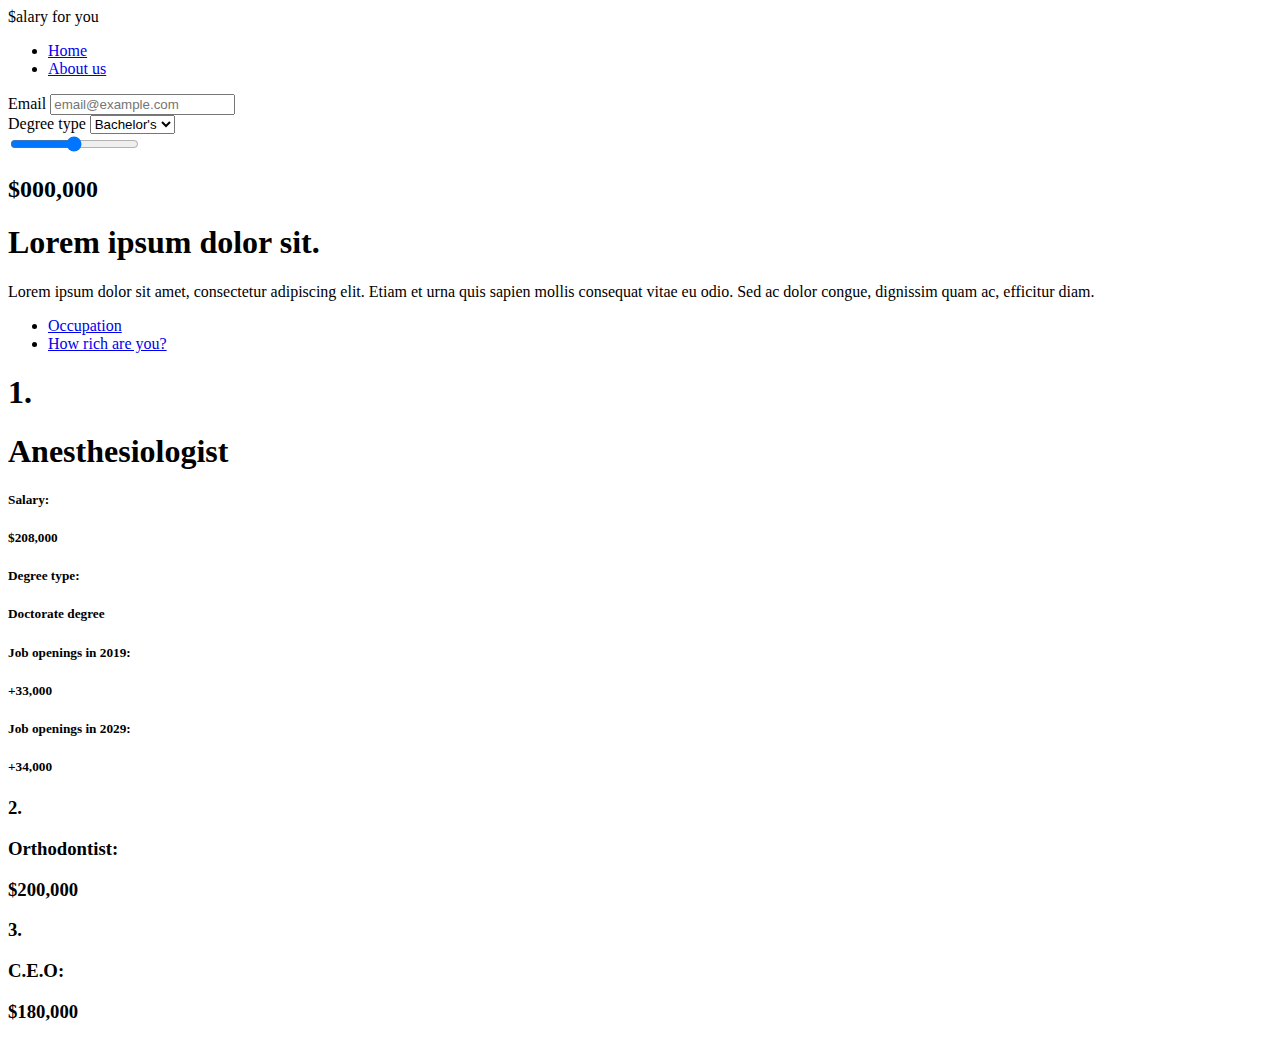
==== Web/index.html @ 0a67291a "Renamed about us page" ====
<!DOCTYPE html>
<html>
    <head>
        <title>Salary For You</title>
        <!-- Required meta tags -->
        <meta charset="utf-8">
        <meta name="viewport" content="width=device-width, initial-scale=1, shrink-to-fit=no">
        <!-- CSS -->
        <link rel="stylesheet" href="styles.css">
        <!-- Bootstrap -->
        <link rel="stylesheet" href="https://stackpath.bootstrapcdn.com/bootstrap/4.2.1/css/bootstrap.min.css" integrity="sha384-GJzZqFGwb1QTTN6wy59ffF1BuGJpLSa9DkKMp0DgiMDm4iYMj70gZWKYbI706tWS" crossorigin="anonymous">
        <!-- Font -->
        <link rel="preconnect" href="https://fonts.gstatic.com">
        <link href="https://fonts.googleapis.com/css2?family=Open+Sans&family=Roboto:wght@400;500;700&display=swap" rel="stylesheet">
    </head>
    <body>
        
        <!-- Navigation bar -->
        <nav class="navbar navbar-expand-lg navbar-custom">
            <div class="container">
                <a class="navbar-brand brand-title brand-styling">$alary for you</a>
                <div class="navbar-collapse collapse" id="navbar9">
                    <ul class="navbar-nav ml-auto">
                        <li class="nav-item">
                            <a class="nav-link active" href="#" >Home</a>
                        </li>
                        <li class="nav-item ">
                            <a class="nav-link not-active" href="about.html">About us</a>
                        </li>   
                    </ul>
                </div>
            </div>
        </nav>

        <!-- Landing section -->
        <section class="landing-section">
            <div class="container">
                <div class="input-data">
                    <form action="#">
                        <div class="form-group">
                            <label for="email">Email</label>
                            <input type="email" class="form-control" id="email" placeholder="email@example.com">    
                        </div>
                        <div class="form-group">
                            <label for="degree">Degree type</label>
                            <select class="form-control" id="degree">
                              <option>Bachelor's</option>
                              <option>No degree</option>
                              <option>Associate</option>
                              <option>Doctorate</option>
                            </select>
                          </div>
                          <div class="form-group">
                            <input type="range" min="1" max="100" value="50" class="slider" id="myRange">
                          </div>
                          <div>
                              <h2>$000,000</h2>
                          </div>
                    </form>
                </div>
                <div class="landing-info">
                    <h1>Lorem ipsum dolor sit.</h1>
                    <p>Lorem ipsum dolor sit amet, consectetur adipiscing elit. Etiam et urna quis sapien mollis consequat vitae eu odio. Sed ac dolor congue, dignissim quam ac, efficitur diam. </p>
                </div>
            </div>
        </section>

        <!-- Information section -->
        <section class="data-section">
            <div class="container">
                <ul class="nav nav-pills mb-3" id="pills-tab" role="tablist">
                    <li class="nav-item" role="presentation">
                      <a class="nav-link active" id="pills-occupation-tab" data-bs-toggle="pill" href="#pills-occupation" role="tab" aria-controls="pills-occupation" aria-selected="true">Occupation</a>
                    </li>
                    <li class="nav-item" role="presentation">
                      <a class="nav-link" id="pills-rich-tab" data-bs-toggle="pill" href="#pills-rich" role="tab" aria-controls="pills-rich" aria-selected="false">How rich are you?</a>
                    </li>
                  </ul>
                  <div class="tab-content" id="pills-tabContent">
                    <div class="tab-pane fade show active" id="pills-occupation" role="tabpanel" aria-labelledby="pills-occupation-tab">
                        <div id="flex-container">
                            <h1>1.</h1>
                            <div id="one-occupation-description">
                                <h1>Anesthesiologist</h1>
                                <div id="information-format">
                                    <h5>Salary: </h5>
                                    <h5 id="information-format-description">$208,000</h5>
                                </div>
                                <div id="information-format">
                                    <h5>Degree type: </h5>
                                    <h5 id="information-format-description">Doctorate degree</h5>
                                </div>
                                <div id="information-format">
                                    <h5>Job openings in 2019: </h5>
                                    <h5 id="information-format-description">+33,000</h5>
                                </div>
                                <div id="information-format">
                                    <h5>Job openings in 2029: </h5>
                                    <h5 id="information-format-description">+34,000</h5>
                                </div>
                            </div>
                        </div>
                        <div id="flex-container" class="information-top-padding">
                            <h3>2.</h3>
                            <h3 class="lower-num-padding">Orthodontist:</h3>
                            <h3 id="information-format-description">$200,000</h3>
                        </div>
                        <div id="flex-container" class="information-top-padding">
                            <h3>3.</h3>
                            <h3 class="lower-num-padding">C.E.O:</h3>
                            <h3 id="information-format-description">$180,000</h3>
                        </div>
                    </div>
                    <div class="tab-pane fade" id="pills-rich" role="tabpanel" aria-labelledby="pills-rich-tab">

                    </div>
                  </div>
            </div>
        </section>

        <!-- Footer -->
        <!-- <footer class="page-footer font-small">
            <div class="footer-copyright text-center py-3">© 2020 Copyright:
            <a href="#"> Salary for you</a>
            </div>
        </footer> -->

        <!-- Javascript -->
        <script src="https://code.jquery.com/jquery-3.2.1.min.js" integrity="sha384-xBuQ/xzmlsLoJpyjoggmTEz8OWUFM0/RC5BsqQBDX2v5cMvDHcMakNTNrHIW2I5f" crossorigin="anonymous"></script>
        <script src="https://cdnjs.cloudflare.com/ajax/libs/popper.js/1.11.0/umd/popper.min.js" integrity="sha384-b/U6ypiBEHpOf/4+1nzFpr53nxSS+GLCkfwBdFNTxtclqqenISfwAzpKaMNFNmj4" crossorigin="anonymous"></script>
        <script src="https://maxcdn.bootstrapcdn.com/bootstrap/4.0.0-beta/js/bootstrap.min.js" integrity="sha384-h0AbiXch4ZDo7tp9hKZ4TsHbi047NrKGLO3SEJAg45jXxnGIfYzk4Si90RDIqNm1" crossorigin="anonymous"></script>
        <script src="index.js"></script>
    </body>
</html>
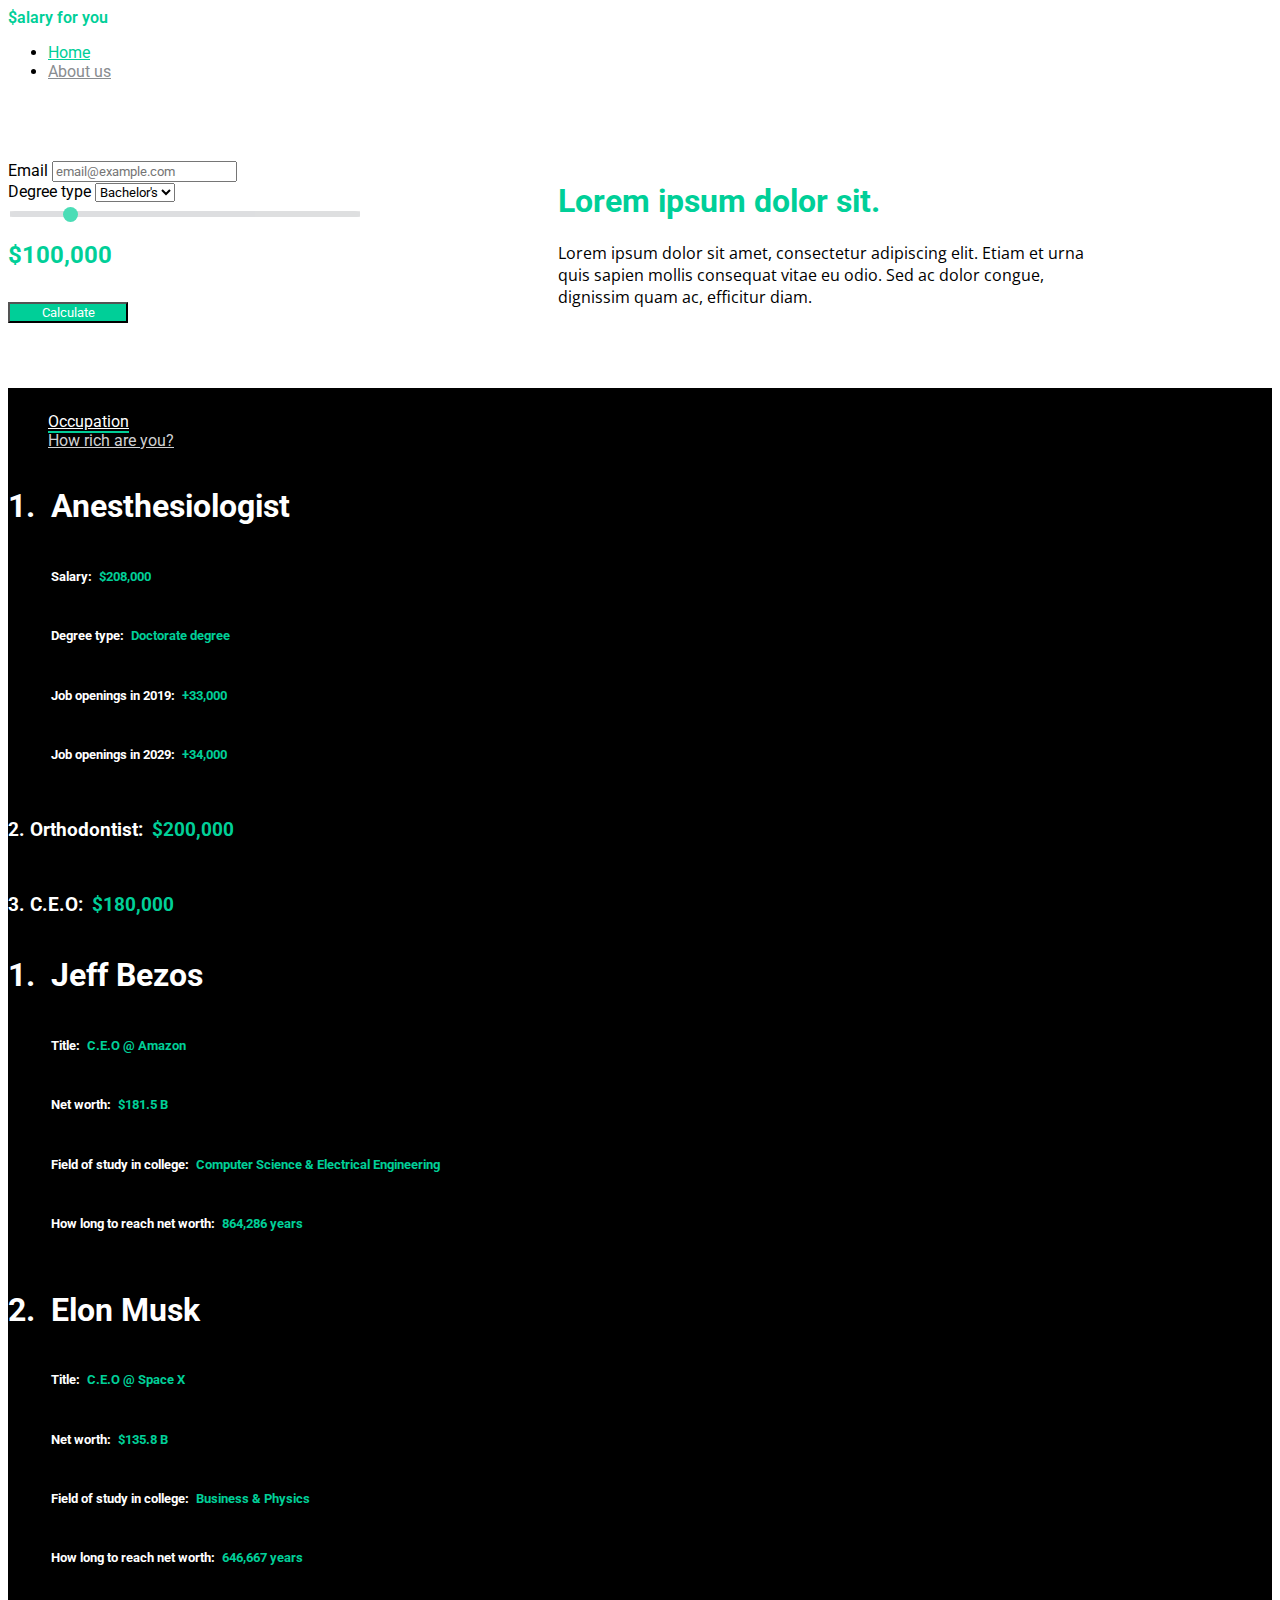
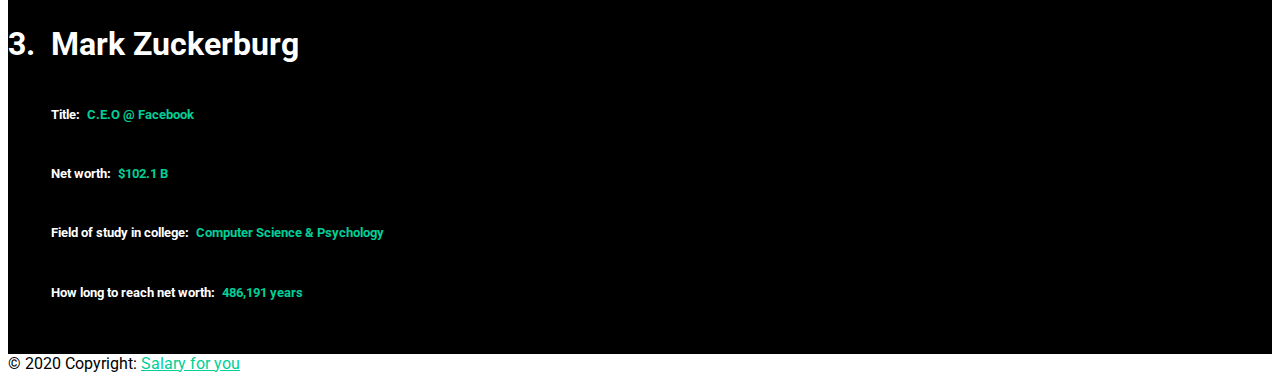
==== commit c9de6e93: "Added slider value with JS and about us page" ====
--- a/Web/index.html
+++ b/Web/index.html
@@ -51,11 +51,13 @@
                             </select>
                           </div>
                           <div class="form-group">
-                            <input type="range" min="1" max="100" value="50" class="slider" id="myRange">
+                            <input type="range" min="25000" step="5000" max="500000" value="100000" class="slider" id="salaryRange">
                           </div>
-                          <div>
-                              <h2>$000,000</h2>
+                          <div id="flex-container">
+                              <h2>$</h2>
+                              <h2 id="salaryValue">100,000</h2>
                           </div>
+                          <button type="submit" class="btn" id="submit-btn">Calculate</button>
                     </form>
                 </div>
                 <div class="landing-info">
@@ -77,6 +79,7 @@
                     </li>
                   </ul>
                   <div class="tab-content" id="pills-tabContent">
+                    <!-- Occupation tab -->
                     <div class="tab-pane fade show active" id="pills-occupation" role="tabpanel" aria-labelledby="pills-occupation-tab">
                         <div id="flex-container">
                             <h1>1.</h1>
@@ -111,19 +114,85 @@
                             <h3 id="information-format-description">$180,000</h3>
                         </div>
                     </div>
+                    <!-- How rich are you? tab -->
                     <div class="tab-pane fade" id="pills-rich" role="tabpanel" aria-labelledby="pills-rich-tab">
-
+                        <div id="flex-container">
+                            <h1>1.</h1>
+                            <div id="one-occupation-description">
+                                <h1>Jeff Bezos</h1>
+                                <div id="information-format">
+                                    <h5>Title: </h5>
+                                    <h5 id="information-format-description">C.E.O @ Amazon</h5>
+                                </div>
+                                <div id="information-format">
+                                    <h5>Net worth: </h5>
+                                    <h5 id="information-format-description">$181.5 B</h5>
+                                </div>
+                                <div id="information-format">
+                                    <h5>Field of study in college: </h5>
+                                    <h5 id="information-format-description">Computer Science & Electrical Engineering</h5>
+                                </div>
+                                <div id="information-format">
+                                    <h5>How long to reach net worth: </h5>
+                                    <h5 id="information-format-description">864,286 years</h5>
+                                </div>
+                            </div>
+                        </div>
+                        <div id="flex-container" class="information-top-padding">
+                            <h1>2.</h1>
+                            <div id="one-occupation-description">
+                                <h1>Elon Musk</h1>
+                                <div id="information-format">
+                                    <h5>Title: </h5>
+                                    <h5 id="information-format-description">C.E.O @ Space X</h5>
+                                </div>
+                                <div id="information-format">
+                                    <h5>Net worth: </h5>
+                                    <h5 id="information-format-description">$135.8 B</h5>
+                                </div>
+                                <div id="information-format">
+                                    <h5>Field of study in college: </h5>
+                                    <h5 id="information-format-description">Business & Physics</h5>
+                                </div>
+                                <div id="information-format">
+                                    <h5>How long to reach net worth: </h5>
+                                    <h5 id="information-format-description">646,667 years</h5>
+                                </div>
+                            </div>
+                        </div>
+                        <div id="flex-container" class="information-top-padding">
+                            <h1>3.</h1>
+                            <div id="one-occupation-description">
+                                <h1>Mark Zuckerburg</h1>
+                                <div id="information-format">
+                                    <h5>Title: </h5>
+                                    <h5 id="information-format-description">C.E.O @ Facebook</h5>
+                                </div>
+                                <div id="information-format">
+                                    <h5>Net worth: </h5>
+                                    <h5 id="information-format-description">$102.1 B</h5>
+                                </div>
+                                <div id="information-format">
+                                    <h5>Field of study in college: </h5>
+                                    <h5 id="information-format-description">Computer Science & Psychology</h5>
+                                </div>
+                                <div id="information-format">
+                                    <h5>How long to reach net worth: </h5>
+                                    <h5 id="information-format-description">486,191 years</h5>
+                                </div>
+                            </div>
+                        </div>
                     </div>
                   </div>
             </div>
         </section>
 
         <!-- Footer -->
-        <!-- <footer class="page-footer font-small">
+        <footer id="footer" class="page-footer font-small">
             <div class="footer-copyright text-center py-3">© 2020 Copyright:
             <a href="#"> Salary for you</a>
             </div>
-        </footer> -->
+        </footer>
 
         <!-- Javascript -->
         <script src="https://code.jquery.com/jquery-3.2.1.min.js" integrity="sha384-xBuQ/xzmlsLoJpyjoggmTEz8OWUFM0/RC5BsqQBDX2v5cMvDHcMakNTNrHIW2I5f" crossorigin="anonymous"></script>
--- a/Web/styles.css
+++ b/Web/styles.css
@@ -0,0 +1,229 @@
+/* 
+  Color palette:
+  Black
+  White
+  Primary green: #00CF98
+  Dark grey: #898D90
+  Light grey: #D0D1D3
+
+  Dimensions:
+  Max-width: 1100px
+*/  
+
+* {
+    font-family: 'Roboto', sans-serif;
+}
+
+html {
+    height: 100%;
+}
+
+
+/* Navigation bar */
+nav .container {
+    max-width: 1100px;
+}
+
+.navbar .brand-styling {
+    color: #00CF98 !important;
+    font-weight: 600;
+}
+
+.navbar .active {
+    color: #00CF98;
+}
+
+.navbar .not-active {
+    color: #898D90;
+}
+
+/* Home : index.html */
+.landing-section button {
+   margin-top: 1em;
+   background-color: #00CF98;
+   width: 120px;
+   color: white;
+}
+
+.landing-section .container {
+    margin-top: 5em;
+    max-width: 1100px;
+    display: flex;
+    flex-direction:row;
+}
+
+.landing-section .input-data {
+    width: 550px;
+}
+
+.landing-section .form-group {
+   width: 350px;
+}
+
+.landing-section .landing-info {
+    width: 550px;
+}
+
+.landing-section h1 {
+    color: #00CF98;
+    font-weight: 700;
+}
+
+.landing-section p {
+    font-family: 'Open Sans', sans-serif;
+}
+
+.landing-section .form-control:focus {
+    border-color: #00CF98;
+    box-shadow: 0px 1px 1px rgba(0, 0, 0, 0.075) inset, 0px 0px 8px rgba(0, 207, 152, 0.25);
+}
+
+.slider {
+    -webkit-appearance: none;
+    width: 100%;
+    height: 6px;
+    background: #D0D1D3;
+    outline: none;
+    opacity: 0.7;
+    border-radius: 5%;
+    -webkit-transition: .2s;
+    transition: opacity .2s;
+  }
+  
+  .slider:hover {
+    opacity: 1;
+  }
+  
+  .slider::-webkit-slider-thumb {
+    -webkit-appearance: none;
+    appearance: none;
+    width: 15px;
+    height: 15px;
+    border-radius: 50%;
+    background: #00CF98;
+    cursor: pointer;
+  }
+  
+  .slider::-moz-range-thumb {
+    width: 25px;
+    height: 25px;
+    background: #00CF98;
+    cursor: pointer;
+  }
+
+  .landing-section h2 {
+      color:  #00CF98;
+  }
+
+  .data-section {
+      background-color: black;
+      margin-top: 4em;
+  }
+
+  .data-section .container {
+      padding-top: 0.5em;
+      padding-bottom: 2em;
+  }
+
+  .data-section .nav-item .active {
+        border-radius: 0%;
+        border-bottom: 2px solid #00CF98;
+        color: white !important;
+  }
+
+  .data-section h1 {
+      color: white;
+      font-weight: 700;
+  }
+
+  #pills-occupation-tab {
+    background-color: transparent;
+    color: #D0D1D3;
+  }
+
+  #pills-rich-tab {
+      background-color: transparent;
+      color: #D0D1D3;
+  }
+
+  #flex-container {
+      display: flex;
+  }
+
+  #one-occupation-description {
+      padding-left: 1em;
+  }
+
+  #information-format {
+      color: white;
+      display: flex;
+  }
+  
+  #information-format-description {
+      padding-left: 0.5em;
+      color:  #00CF98;
+  }
+
+  .data-section .lower-num-padding {
+      padding-left: 0.25em;
+  }
+
+  .data-section .information-top-padding {
+      padding-top: 1em;
+      color: white;
+  }
+
+/* How it works : works.html */
+.about-us-header .container {
+    max-width: 800px;
+    display: flex;
+    flex-direction: column;
+    text-align: center;
+    padding-top: 3em;
+}
+
+.about-us-header h1 {
+    color: #00CF98;
+    font-weight: 700;
+}
+
+.about-us-description {
+    background-color: black;
+    margin-top: 3em;
+}
+
+.about-us-description .container {
+    padding-top: 3em;
+    padding-bottom: 3em;
+    max-width: 1100px;
+    color: white;
+    display: flex;
+    justify-content: space-evenly;
+}
+
+#person-container {
+    display: flex;
+    flex-direction: column;
+    align-items: center;
+}
+
+#person-container img{
+    height: 100px;
+    width: 100px;
+    border-radius: 50%;
+    object-fit: cover;
+}
+
+#person-container h5{
+    padding-top: 0.5em;
+}
+
+
+/* Footer */
+footer {
+    margin-bottom: 0.25em;
+}
+
+.page-footer a {
+    color: #00CF98;
+}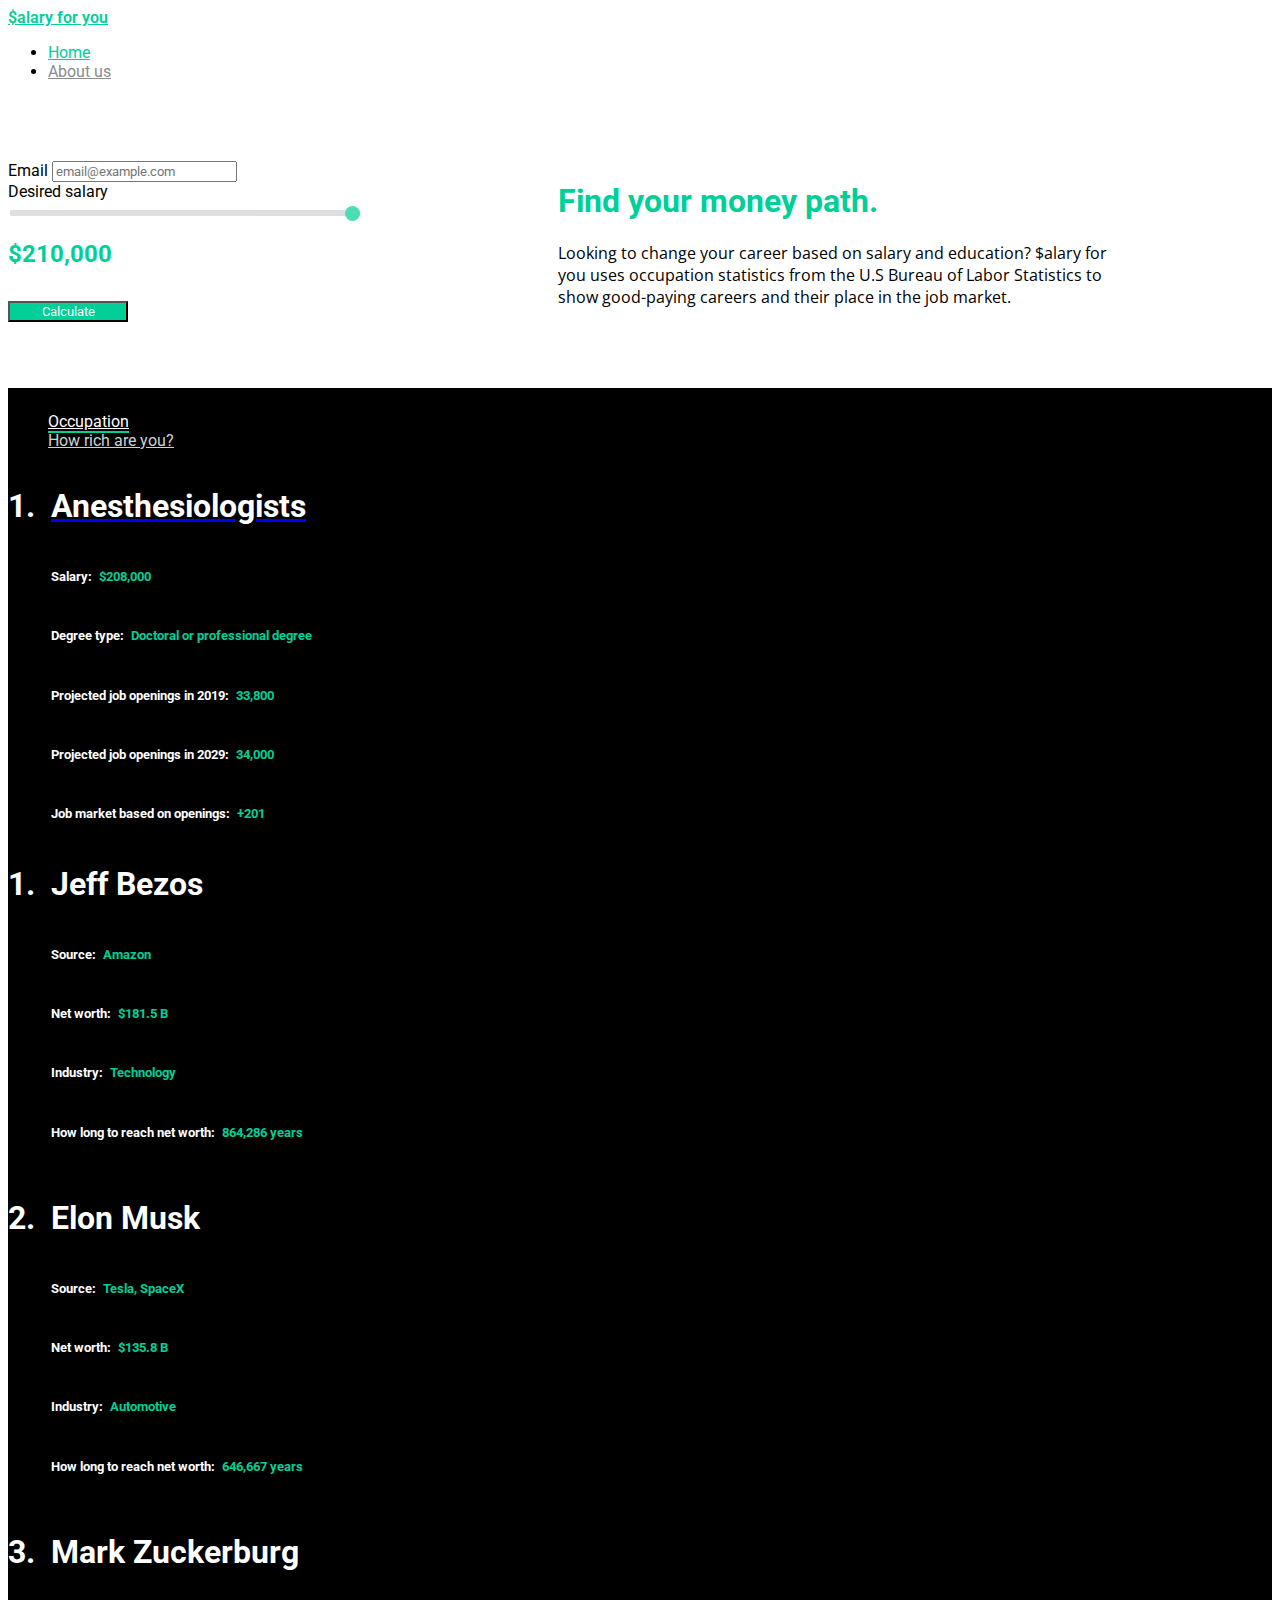
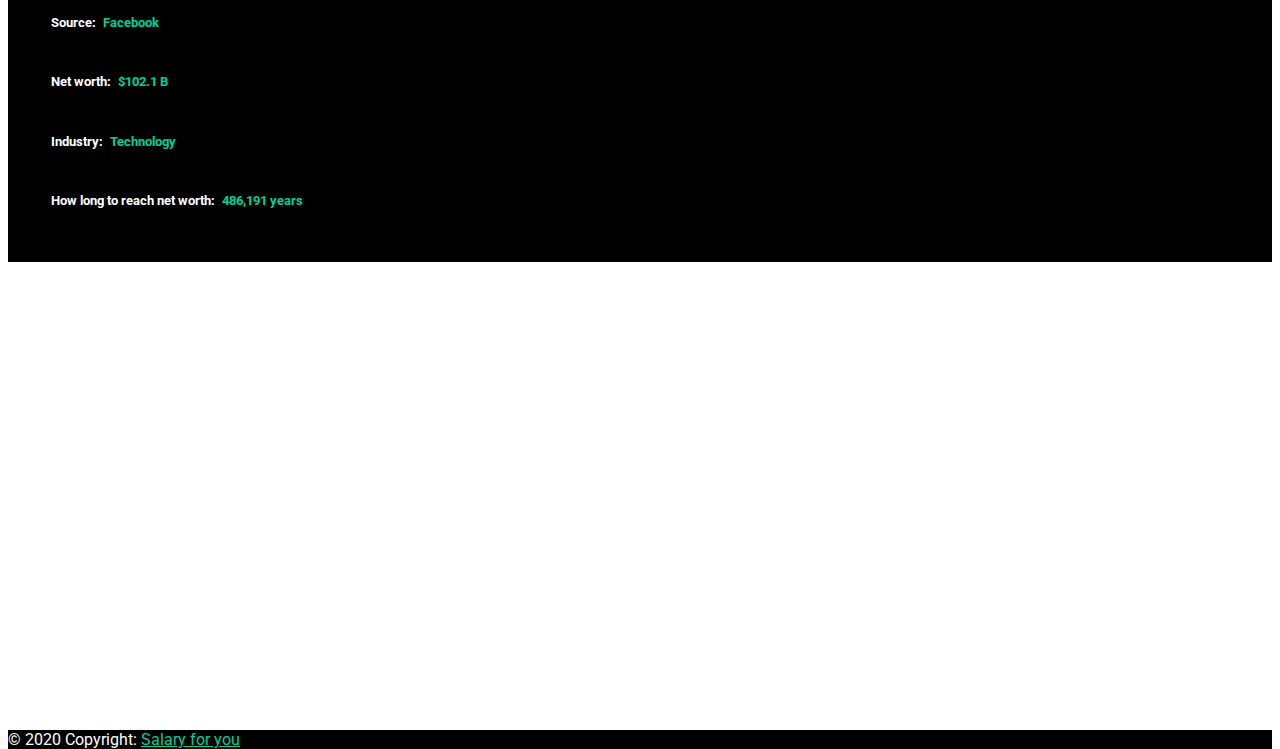
==== commit 36d82ae2: "Added charts, images, dynamic data" ====
--- a/Web/index.html
+++ b/Web/index.html
@@ -18,7 +18,7 @@
         <!-- Navigation bar -->
         <nav class="navbar navbar-expand-lg navbar-custom">
             <div class="container">
-                <a class="navbar-brand brand-title brand-styling">$alary for you</a>
+                <a class="navbar-brand brand-title brand-styling" href="index.html">$alary for you</a>
                 <div class="navbar-collapse collapse" id="navbar9">
                     <ul class="navbar-nav ml-auto">
                         <li class="nav-item">
@@ -39,30 +39,22 @@
                     <form action="#">
                         <div class="form-group">
                             <label for="email">Email</label>
-                            <input type="email" class="form-control" id="email" placeholder="email@example.com">    
+                            <input type="email" class="form-control" id="email" placeholder="email@example.com" required>    
                         </div>
-                        <div class="form-group">
-                            <label for="degree">Degree type</label>
-                            <select class="form-control" id="degree">
-                              <option>Bachelor's</option>
-                              <option>No degree</option>
-                              <option>Associate</option>
-                              <option>Doctorate</option>
-                            </select>
-                          </div>
                           <div class="form-group">
-                            <input type="range" min="25000" step="5000" max="500000" value="100000" class="slider" id="salaryRange">
+                            <label for="salaryRange">Desired salary</label>
+                            <input type="range" min="20000" step="1000" max="210000" value="210000" class="slider" id="salaryRange">
                           </div>
                           <div id="flex-container">
                               <h2>$</h2>
-                              <h2 id="salaryValue">100,000</h2>
+                              <h2 id="salaryValue">210,000</h2>
                           </div>
                           <button type="submit" class="btn" id="submit-btn">Calculate</button>
                     </form>
                 </div>
                 <div class="landing-info">
-                    <h1>Lorem ipsum dolor sit.</h1>
-                    <p>Lorem ipsum dolor sit amet, consectetur adipiscing elit. Etiam et urna quis sapien mollis consequat vitae eu odio. Sed ac dolor congue, dignissim quam ac, efficitur diam. </p>
+                    <h1>Find your money path.</h1>
+                    <p>Looking to change your career based on salary and education? $alary for you uses occupation statistics from the U.S Bureau of Labor Statistics to show good-paying careers and their place in the job market.</p>
                 </div>
             </div>
         </section>
@@ -79,41 +71,37 @@
                     </li>
                   </ul>
                   <div class="tab-content" id="pills-tabContent">
+
                     <!-- Occupation tab -->
                     <div class="tab-pane fade show active" id="pills-occupation" role="tabpanel" aria-labelledby="pills-occupation-tab">
                         <div id="flex-container">
                             <h1>1.</h1>
                             <div id="one-occupation-description">
-                                <h1>Anesthesiologist</h1>
+                                <a href="https://www.onetonline.org/link/summary/29-1211.00" title="Learn more" target="_blank"><h1>Anesthesiologists</h1></a>
                                 <div id="information-format">
                                     <h5>Salary: </h5>
                                     <h5 id="information-format-description">$208,000</h5>
                                 </div>
                                 <div id="information-format">
                                     <h5>Degree type: </h5>
-                                    <h5 id="information-format-description">Doctorate degree</h5>
+                                    <h5 id="information-format-description">Doctoral or professional degree</h5>
                                 </div>
                                 <div id="information-format">
-                                    <h5>Job openings in 2019: </h5>
-                                    <h5 id="information-format-description">+33,000</h5>
+                                    <h5>Projected job openings in 2019: </h5>
+                                    <h5 id="information-format-description">33,800</h5>
                                 </div>
                                 <div id="information-format">
-                                    <h5>Job openings in 2029: </h5>
-                                    <h5 id="information-format-description">+34,000</h5>
+                                    <h5>Projected job openings in 2029: </h5>
+                                    <h5 id="information-format-description">34,000</h5>
+                                </div>
+                                <div id="information-format">
+                                    <h5>Job market based on openings: </h5>
+                                    <h5 id="information-format-description">+201</h5>
                                 </div>
                             </div>
                         </div>
-                        <div id="flex-container" class="information-top-padding">
-                            <h3>2.</h3>
-                            <h3 class="lower-num-padding">Orthodontist:</h3>
-                            <h3 id="information-format-description">$200,000</h3>
-                        </div>
-                        <div id="flex-container" class="information-top-padding">
-                            <h3>3.</h3>
-                            <h3 class="lower-num-padding">C.E.O:</h3>
-                            <h3 id="information-format-description">$180,000</h3>
-                        </div>
                     </div>
+
                     <!-- How rich are you? tab -->
                     <div class="tab-pane fade" id="pills-rich" role="tabpanel" aria-labelledby="pills-rich-tab">
                         <div id="flex-container">
@@ -121,16 +109,16 @@
                             <div id="one-occupation-description">
                                 <h1>Jeff Bezos</h1>
                                 <div id="information-format">
-                                    <h5>Title: </h5>
-                                    <h5 id="information-format-description">C.E.O @ Amazon</h5>
+                                    <h5>Source: </h5>
+                                    <h5 id="information-format-description">Amazon</h5>
                                 </div>
                                 <div id="information-format">
                                     <h5>Net worth: </h5>
                                     <h5 id="information-format-description">$181.5 B</h5>
                                 </div>
                                 <div id="information-format">
-                                    <h5>Field of study in college: </h5>
-                                    <h5 id="information-format-description">Computer Science & Electrical Engineering</h5>
+                                    <h5>Industry: </h5>
+                                    <h5 id="information-format-description">Technology</h5>
                                 </div>
                                 <div id="information-format">
                                     <h5>How long to reach net worth: </h5>
@@ -143,16 +131,16 @@
                             <div id="one-occupation-description">
                                 <h1>Elon Musk</h1>
                                 <div id="information-format">
-                                    <h5>Title: </h5>
-                                    <h5 id="information-format-description">C.E.O @ Space X</h5>
+                                    <h5>Source: </h5>
+                                    <h5 id="information-format-description">Tesla, SpaceX</h5>
                                 </div>
                                 <div id="information-format">
                                     <h5>Net worth: </h5>
                                     <h5 id="information-format-description">$135.8 B</h5>
                                 </div>
                                 <div id="information-format">
-                                    <h5>Field of study in college: </h5>
-                                    <h5 id="information-format-description">Business & Physics</h5>
+                                    <h5>Industry: </h5>
+                                    <h5 id="information-format-description">Automotive</h5>
                                 </div>
                                 <div id="information-format">
                                     <h5>How long to reach net worth: </h5>
@@ -165,16 +153,16 @@
                             <div id="one-occupation-description">
                                 <h1>Mark Zuckerburg</h1>
                                 <div id="information-format">
-                                    <h5>Title: </h5>
-                                    <h5 id="information-format-description">C.E.O @ Facebook</h5>
+                                    <h5>Source: </h5>
+                                    <h5 id="information-format-description">Facebook</h5>
                                 </div>
                                 <div id="information-format">
                                     <h5>Net worth: </h5>
                                     <h5 id="information-format-description">$102.1 B</h5>
                                 </div>
                                 <div id="information-format">
-                                    <h5>Field of study in college: </h5>
-                                    <h5 id="information-format-description">Computer Science & Psychology</h5>
+                                    <h5>Industry: </h5>
+                                    <h5 id="information-format-description">Technology</h5>
                                 </div>
                                 <div id="information-format">
                                     <h5>How long to reach net worth: </h5>
@@ -187,17 +175,25 @@
             </div>
         </section>
 
+        <!-- Chart section -->
+        <section id="dataCharts">
+            <div id="occupationChartContainer">
+                <canvas id="occupationChart" width="800" height="400"></canvas>
+            </div>
+        </section>
         <!-- Footer -->
         <footer id="footer" class="page-footer font-small">
             <div class="footer-copyright text-center py-3">© 2020 Copyright:
-            <a href="#"> Salary for you</a>
+            <a href="index.html"> Salary for you</a>
             </div>
         </footer>
 
         <!-- Javascript -->
         <script src="https://code.jquery.com/jquery-3.2.1.min.js" integrity="sha384-xBuQ/xzmlsLoJpyjoggmTEz8OWUFM0/RC5BsqQBDX2v5cMvDHcMakNTNrHIW2I5f" crossorigin="anonymous"></script>
         <script src="https://cdnjs.cloudflare.com/ajax/libs/popper.js/1.11.0/umd/popper.min.js" integrity="sha384-b/U6ypiBEHpOf/4+1nzFpr53nxSS+GLCkfwBdFNTxtclqqenISfwAzpKaMNFNmj4" crossorigin="anonymous"></script>
+        <script src="https://pagecdn.io/lib/chart/2.9.3/Chart.min.js" integrity="sha384-i+dHPTzZw7YVZOx9lbH5l6lP74sLRtMtwN2XjVqjf3uAGAREAF4LMIUDTWEVs4LI" crossorigin="anonymous"></script>
         <script src="https://maxcdn.bootstrapcdn.com/bootstrap/4.0.0-beta/js/bootstrap.min.js" integrity="sha384-h0AbiXch4ZDo7tp9hKZ4TsHbi047NrKGLO3SEJAg45jXxnGIfYzk4Si90RDIqNm1" crossorigin="anonymous"></script>
+        <script src="data/output.js"></script>
         <script src="index.js"></script>
     </body>
 </html>--- a/Web/styles.css
+++ b/Web/styles.css
@@ -136,6 +136,10 @@
       font-weight: 700;
   }
 
+  .data-section a:hover {
+    text-decoration-color: #faad14;
+  }
+
   #pills-occupation-tab {
     background-color: transparent;
     color: #D0D1D3;
@@ -163,6 +167,27 @@
       padding-left: 0.5em;
       color:  #00CF98;
   }
+
+  #information-format-description-negative {
+    padding-left: 0.5em;
+    color:  red;
+  }
+
+  #occupationChartContainer {
+      margin:auto;
+      max-width: 1100px;
+      margin-top: 2em;
+      margin-bottom: 2em;
+      align-items: flex-end;
+  }
+
+  #richChartContainer {
+    margin:auto;
+    max-width: 1100px;
+    margin-top: 2em;
+    margin-bottom: 2em;
+    align-items: flex-end;
+}
 
   .data-section .lower-num-padding {
       padding-left: 0.25em;
@@ -222,8 +247,13 @@
 /* Footer */
 footer {
     margin-bottom: 0.25em;
+    background-color: black;
 }
 
 .page-footer a {
     color: #00CF98;
-}+}
+
+.page-footer div {
+    color: white;
+}
